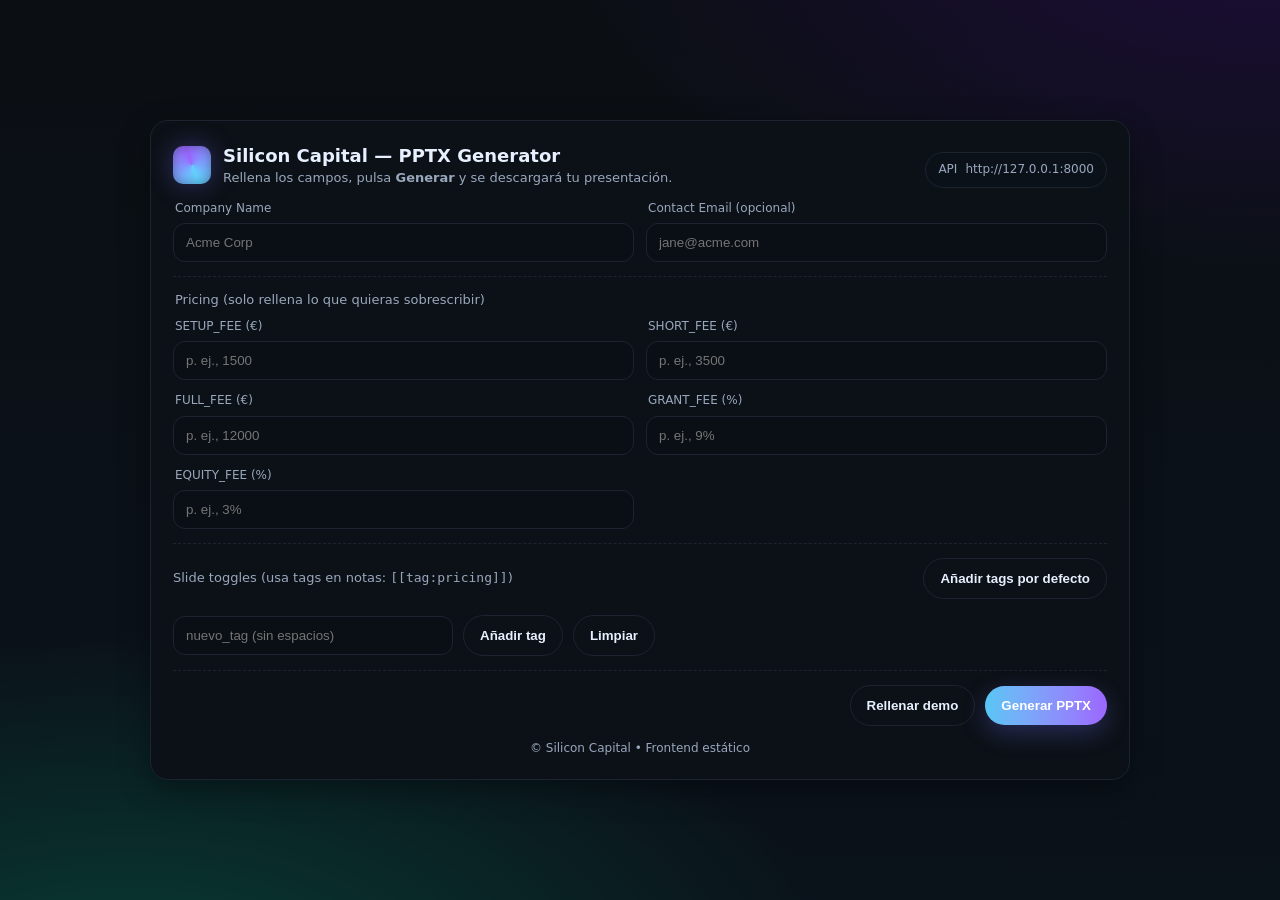
==== index.html @ 9d27d31a "subiendo el index" ====
<!DOCTYPE html>
<html lang="es">
<head>
  <meta charset="utf-8" />
  <meta name="viewport" content="width=device-width, initial-scale=1" />
  <title>Silicon Capital • PPTX Generator</title>
  <style>
    :root{
      --bg:#0b0f14;
      --card:#0f141b;
      --ink:#e7f0ff;
      --muted:#99a7bd;
      --line:#1c2430;
      --accent:#64d2ff;
      --accent2:#9b66ff;
      --ok:#28d198;
      --err:#ff6b6b;
    }
    *{box-sizing:border-box}
    html,body{height:100%}
    body{
      margin:0; color:var(--ink);
      font:14px/1.45 ui-sans-serif, system-ui, -apple-system, Segoe UI, Roboto, "Helvetica Neue", Arial;
      background: radial-gradient(1200px 600px at 10% 110%, rgba(0,255,170,.18), transparent 60%),
                  radial-gradient(1200px 600px at 100% -10%, rgba(130,0,255,.16), transparent 60%),
                  linear-gradient(180deg, #0b0f14 0%, #0a121a 100%);
      min-height:100%;
    }
    .wrap{display:flex; align-items:center; justify-content:center; min-height:100vh; padding:24px;}
    .card{
      width:min(980px, 100%);
      background: color-mix(in oklab, var(--card) 92%, black);
      border:1px solid var(--line);
      border-radius:18px; padding:22px;
      box-shadow: 0 10px 30px rgba(0,0,0,.35);
      backdrop-filter: blur(4px);
    }
    header{display:flex; align-items:flex-end; justify-content:space-between; gap:12px; margin-bottom:12px;}
    .brand{
      display:flex; align-items:center; gap:12px;
    }
    .logo{
      width:38px; height:38px; border-radius:10px;
      background: conic-gradient(from 160deg, var(--accent), var(--accent2), var(--accent));
      box-shadow: 0 0 24px rgba(121, 106, 255, .35), inset 0 0 12px rgba(0,0,0,.35);
    }
    h1{font-size:18px; margin:0}
    .hint{color:var(--muted); margin:0; font-size:13px}
    .grid{display:grid; gap:12px}
    .two{grid-template-columns: repeat(2, minmax(0,1fr));}
    @media (max-width:720px){ .two{grid-template-columns: 1fr;} }

    label{display:block; font-size:12px; color:var(--muted); margin:0 0 6px 2px}
    input{
      width:100%;
      background:#0a0f15;
      border:1px solid var(--line);
      color:var(--ink);
      padding:11px 12px;
      border-radius:12px;
      outline:none;
      transition:border-color .18s, box-shadow .18s;
    }
    input:focus{
      border-color: color-mix(in oklab, var(--accent) 70%, var(--accent2) 30%);
      box-shadow: 0 0 0 3px rgba(100,210,255,.15);
    }
    .row{display:flex; gap:10px; align-items:center; flex-wrap:wrap}
    .btn{
      appearance:none; border:0; cursor:pointer;
      border-radius:999px; padding:12px 16px; font-weight:600;
      color:white;
      background: linear-gradient(90deg, color-mix(in oklab, var(--accent) 70%, #3ad) , var(--accent2));
      box-shadow: 0 8px 24px rgba(110, 110, 255, .28);
      transition: transform .06s ease, filter .18s ease;
    }
    .btn:hover{ filter:brightness(1.08) }
    .btn:active{ transform:translateY(1px) }
    .btn.ghost{
      background:transparent; color:var(--ink);
      border:1px solid var(--line);
      box-shadow:none;
    }
    .section{border-top:1px dashed var(--line); margin:14px 0; padding-top:14px}
    .status{font-size:13px}
    .status.ok{color:var(--ok)}
    .status.err{color:var(--err)}
    .footer{margin-top:10px; color:var(--muted); font-size:12px; text-align:center}
    .chip{
      display:inline-flex; align-items:center; gap:8px; padding:8px 12px;
      background:#0a1119; border:1px solid var(--line); border-radius:999px;
      font-size:12px; color:var(--muted);
    }
    .switch{ position:relative; width:48px; height:28px; background:#1a2330; border-radius:999px; cursor:pointer; border:1px solid var(--line);}
    .switch::after{content:""; position:absolute; top:3px; left:3px; width:22px; height:22px; border-radius:50%; background:#e6f0ff; transition:.18s}
    .switch.on{ background:linear-gradient(90deg, var(--accent), var(--accent2));}
    .switch.on::after{ transform: translateX(20px); background:white;}
    .tag-grid{display:grid; grid-template-columns: 1fr auto; gap:10px; align-items:center;}
  </style>
</head>
<body>
  <div class="wrap">
    <div class="card">
      <header>
        <div class="brand">
          <div class="logo" aria-hidden="true"></div>
          <div>
            <h1>Silicon Capital — PPTX Generator</h1>
            <p class="hint">Rellena los campos, pulsa <b>Generar</b> y se descargará tu presentación.</p>
          </div>
        </div>
        <span class="chip">API <span id="apiHost">http://127.0.0.1:8000</span></span>
      </header>

      <div class="grid two">
        <div>
          <label>Company Name</label>
          <input id="company_name" placeholder="Acme Corp" />
        </div>
        <div>
          <label>Contact Email (opcional)</label>
          <input id="contact_email" type="email" placeholder="jane@acme.com" />
        </div>
      </div>

      <div class="section">
        <p class="hint" style="margin:0 0 8px 2px;">Pricing (solo rellena lo que quieras sobrescribir)</p>
        <div class="grid two">
          <div>
            <label>SETUP_FEE (€)</label>
            <input id="SETUP_FEE" type="number" min="0" placeholder="p. ej., 1500" />
          </div>
          <div>
            <label>SHORT_FEE (€)</label>
            <input id="SHORT_FEE" type="number" min="0" placeholder="p. ej., 3500" />
          </div>
          <div>
            <label>FULL_FEE (€)</label>
            <input id="FULL_FEE" type="number" min="0" placeholder="p. ej., 12000" />
          </div>
          <div>
            <label>GRANT_FEE (%)</label>
            <input id="GRANT_FEE" placeholder="p. ej., 9%" />
          </div>
          <div>
            <label>EQUITY_FEE (%)</label>
            <input id="EQUITY_FEE" placeholder="p. ej., 3%" />
          </div>
        </div>
      </div>

      <div class="section">
        <div class="row" style="justify-content:space-between; margin-bottom:8px">
          <p class="hint" style="margin:0">Slide toggles (usa tags en notas: <code>[[tag:pricing]]</code>)</p>
          <button class="btn ghost" id="addDefaultTags">Añadir tags por defecto</button>
        </div>
        <div id="tagList" class="grid" style="gap:12px"></div>
        <div class="row" style="margin-top:8px">
          <input id="newTag" placeholder="nuevo_tag (sin espacios)" style="max-width:280px" />
          <button class="btn ghost" id="addTagBtn">Añadir tag</button>
          <button class="btn ghost" id="clearTagsBtn">Limpiar</button>
        </div>
      </div>

      <div class="section row" style="justify-content:space-between;">
        <div class="status" id="status"></div>
        <div class="row">
          <button class="btn ghost" id="testBtn">Rellenar demo</button>
          <button class="btn" id="submitBtn">Generar PPTX</button>
        </div>
      </div>

      <div class="footer">© Silicon Capital • Frontend estático</div>
    </div>
  </div>

  <script>
    // Cambia esto si tu API no está en localhost
    const API_URL = "http://127.0.0.1:8000/render";
    document.getElementById("apiHost").textContent = API_URL.replace('/render','');

    const statusEl = document.getElementById("status");
    function setStatus(msg, cls){
      statusEl.className = "status" + (cls ? " " + cls : "");
      statusEl.textContent = msg || "";
    }

    // --- Slide toggles
    const tagListEl = document.getElementById("tagList");
    const slideToggles = {}; // {tag: bool}

    function renderTagRow(name, on){
      const row = document.createElement("div");
      row.className = "tag-grid";

      const label = document.createElement("div");
      label.innerHTML = `<label style="margin:0">${name}</label>`;
      const sw = document.createElement("div");
      sw.className = "switch" + (on ? " on" : "");
      sw.onclick = () => {
        slideToggles[name] = !slideToggles[name];
        drawTags();
      };

      row.appendChild(label);
      row.appendChild(sw);
      return row;
    }

    function drawTags(){
      tagListEl.innerHTML = "";
      Object.entries(slideToggles).forEach(([k,v]) => {
        tagListEl.appendChild(renderTagRow(k, v));
      });
    }

    document.getElementById("addTagBtn").onclick = () => {
      const t = (document.getElementById("newTag").value || "").trim();
      if(!t) return;
      slideToggles[t] = true;
      document.getElementById("newTag").value = "";
      drawTags();
    };
    document.getElementById("clearTagsBtn").onclick = () => {
      for (const k of Object.keys(slideToggles)) delete slideToggles[k];
      drawTags();
    };
    document.getElementById("addDefaultTags").onclick = () => {
      Object.assign(slideToggles, { cover:true, pricing:true, eic_overview:true, alt_public_funding:true, why_silicon:true });
      drawTags();
    };

    // --- Helpers
    function v(id){ return document.getElementById(id).value.trim(); }
    function buildPricing(){
      const obj = {};
      const ints = ["SETUP_FEE","SHORT_FEE","FULL_FEE"];
      ints.forEach(k => { if(v(k)!=="") obj[k] = Number(v(k)); });
      if(v("GRANT_FEE")!=="")  obj["GRANT_FEE"]  = v("GRANT_FEE");
      if(v("EQUITY_FEE")!=="") obj["EQUITY_FEE"] = v("EQUITY_FEE");
      return obj;
    }
    function buildPayload(){
      const payload = {
        company_name: v("company_name"),
        contact_email: v("contact_email") || undefined,
        pricing_overrides: buildPricing(),
        slide_toggles: slideToggles
      };
      return payload;
    }

    // Demo quick fill
    document.getElementById("testBtn").onclick = () => {
      document.getElementById("company_name").value = "Acme Corp";
      document.getElementById("SETUP_FEE").value = 1500;
      document.getElementById("SHORT_FEE").value = 3500;
      document.getElementById("FULL_FEE").value = 12000;
      document.getElementById("GRANT_FEE").value = "9%";
      document.getElementById("EQUITY_FEE").value = "3%";
      Object.assign(slideToggles, { cover:true, pricing:true });
      drawTags();
      setStatus("Campos de demo cargados.");
    };

    // Submit
    document.getElementById("submitBtn").onclick = async () => {
      setStatus("");
      const payload = buildPayload();

      if(!payload.company_name){
        setStatus("Falta el Company Name.", "err");
        return;
      }
      try{
        setStatus("Generando…");
        const res = await fetch(API_URL, {
          method:"POST",
          headers:{ "Content-Type":"application/json" },
          body: JSON.stringify(payload)
        });
        if(!res.ok){
          const txt = await res.text();
          throw new Error(`HTTP ${res.status}: ${txt}`);
        }
        const blob = await res.blob();
        const fname = `proposal_${payload.company_name.replace(/\s+/g,'_')}.pptx`;
        const url = URL.createObjectURL(blob);
        const a = document.createElement("a");
        a.href = url; a.download = fname;
        document.body.appendChild(a); a.click(); a.remove();
        URL.revokeObjectURL(url);
        setStatus("Presentación descargada ✅", "ok");
      }catch(err){
        console.error(err);
        setStatus("Error: " + err.message, "err");
      }
    };

    // arranque
    drawTags();
  </script>
</body>
</html>
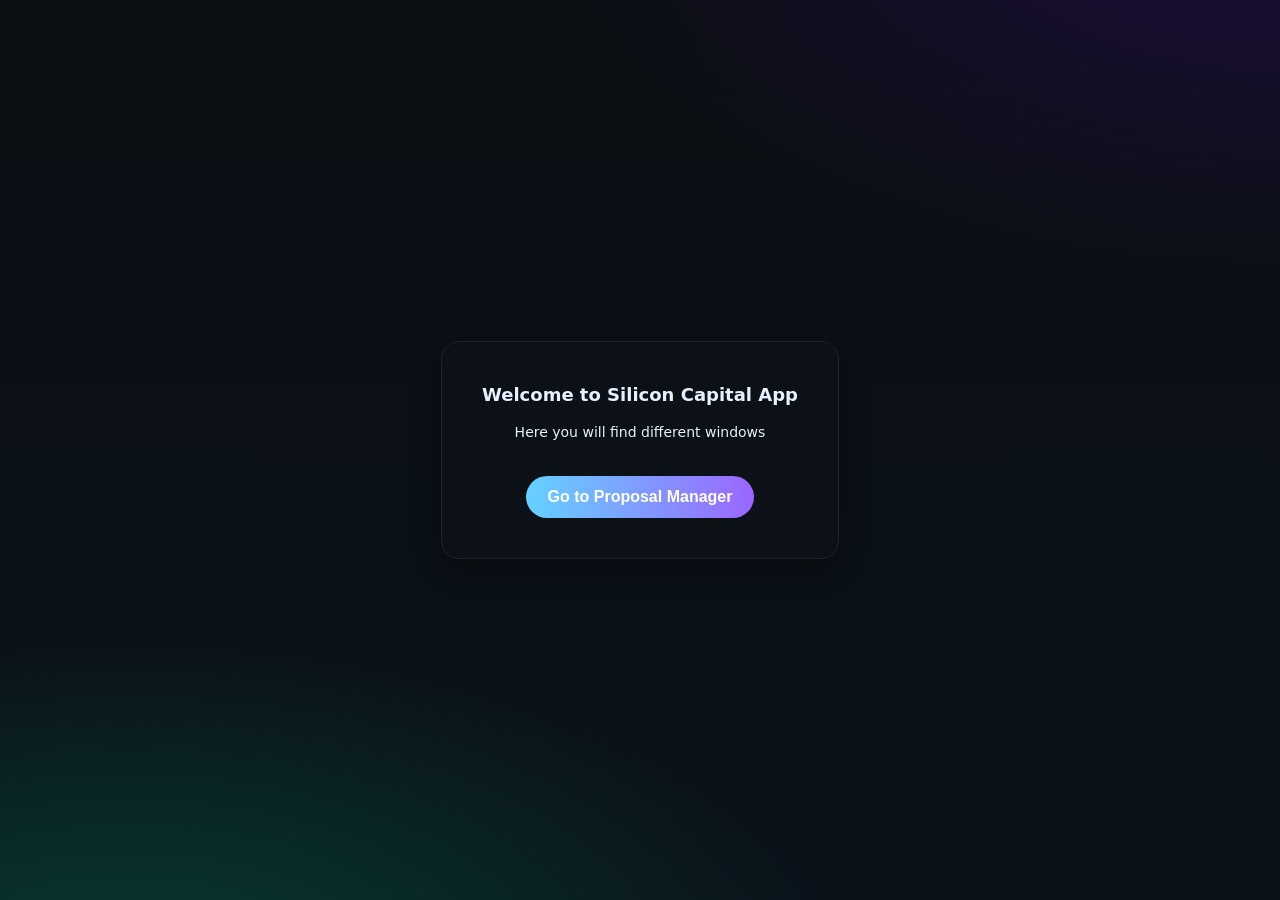
==== commit c3adef65: "Mejore la pagina" ====
--- a/index.html
+++ b/index.html
@@ -1,304 +1,70 @@
 <!DOCTYPE html>
-<html lang="es">
-<head>
-  <meta charset="utf-8" />
-  <meta name="viewport" content="width=device-width, initial-scale=1" />
-  <title>Silicon Capital • PPTX Generator</title>
-  <style>
-    :root{
-      --bg:#0b0f14;
-      --card:#0f141b;
-      --ink:#e7f0ff;
-      --muted:#99a7bd;
-      --line:#1c2430;
-      --accent:#64d2ff;
-      --accent2:#9b66ff;
-      --ok:#28d198;
-      --err:#ff6b6b;
-    }
-    *{box-sizing:border-box}
-    html,body{height:100%}
-    body{
-      margin:0; color:var(--ink);
-      font:14px/1.45 ui-sans-serif, system-ui, -apple-system, Segoe UI, Roboto, "Helvetica Neue", Arial;
-      background: radial-gradient(1200px 600px at 10% 110%, rgba(0,255,170,.18), transparent 60%),
-                  radial-gradient(1200px 600px at 100% -10%, rgba(130,0,255,.16), transparent 60%),
-                  linear-gradient(180deg, #0b0f14 0%, #0a121a 100%);
-      min-height:100%;
-    }
-    .wrap{display:flex; align-items:center; justify-content:center; min-height:100vh; padding:24px;}
-    .card{
-      width:min(980px, 100%);
-      background: color-mix(in oklab, var(--card) 92%, black);
-      border:1px solid var(--line);
-      border-radius:18px; padding:22px;
-      box-shadow: 0 10px 30px rgba(0,0,0,.35);
-      backdrop-filter: blur(4px);
-    }
-    header{display:flex; align-items:flex-end; justify-content:space-between; gap:12px; margin-bottom:12px;}
-    .brand{
-      display:flex; align-items:center; gap:12px;
-    }
-    .logo{
-      width:38px; height:38px; border-radius:10px;
-      background: conic-gradient(from 160deg, var(--accent), var(--accent2), var(--accent));
-      box-shadow: 0 0 24px rgba(121, 106, 255, .35), inset 0 0 12px rgba(0,0,0,.35);
-    }
-    h1{font-size:18px; margin:0}
-    .hint{color:var(--muted); margin:0; font-size:13px}
-    .grid{display:grid; gap:12px}
-    .two{grid-template-columns: repeat(2, minmax(0,1fr));}
-    @media (max-width:720px){ .two{grid-template-columns: 1fr;} }
+<html lang="en">
+  <head>
+    <meta charset="UTF-8" />
+    <meta name="viewport" content="width=device-width, initial-scale=1.0" />
+    <title>Silicon Capital App</title>
+    <link rel="stylesheet" href="./public/css/style.css" />
+    <style>
+      .main-container {
+        display: flex;
+        flex-direction: column;
+        align-items: center;
+        justify-content: center;
+        height: 100vh;
+        text-align: center;
+        color: var(--ink);
+        background: radial-gradient(
+            1200px 600px at 10% 110%,
+            rgba(0, 255, 170, 0.18),
+            transparent 60%
+          ),
+          radial-gradient(
+            1200px 600px at 100% -10%,
+            rgba(130, 0, 255, 0.16),
+            transparent 60%
+          ),
+          linear-gradient(180deg, #0b0f14 0%, #0a121a 100%);
+      }
 
-    label{display:block; font-size:12px; color:var(--muted); margin:0 0 6px 2px}
-    input{
-      width:100%;
-      background:#0a0f15;
-      border:1px solid var(--line);
-      color:var(--ink);
-      padding:11px 12px;
-      border-radius:12px;
-      outline:none;
-      transition:border-color .18s, box-shadow .18s;
-    }
-    input:focus{
-      border-color: color-mix(in oklab, var(--accent) 70%, var(--accent2) 30%);
-      box-shadow: 0 0 0 3px rgba(100,210,255,.15);
-    }
-    .row{display:flex; gap:10px; align-items:center; flex-wrap:wrap}
-    .btn{
-      appearance:none; border:0; cursor:pointer;
-      border-radius:999px; padding:12px 16px; font-weight:600;
-      color:white;
-      background: linear-gradient(90deg, color-mix(in oklab, var(--accent) 70%, #3ad) , var(--accent2));
-      box-shadow: 0 8px 24px rgba(110, 110, 255, .28);
-      transition: transform .06s ease, filter .18s ease;
-    }
-    .btn:hover{ filter:brightness(1.08) }
-    .btn:active{ transform:translateY(1px) }
-    .btn.ghost{
-      background:transparent; color:var(--ink);
-      border:1px solid var(--line);
-      box-shadow:none;
-    }
-    .section{border-top:1px dashed var(--line); margin:14px 0; padding-top:14px}
-    .status{font-size:13px}
-    .status.ok{color:var(--ok)}
-    .status.err{color:var(--err)}
-    .footer{margin-top:10px; color:var(--muted); font-size:12px; text-align:center}
-    .chip{
-      display:inline-flex; align-items:center; gap:8px; padding:8px 12px;
-      background:#0a1119; border:1px solid var(--line); border-radius:999px;
-      font-size:12px; color:var(--muted);
-    }
-    .switch{ position:relative; width:48px; height:28px; background:#1a2330; border-radius:999px; cursor:pointer; border:1px solid var(--line);}
-    .switch::after{content:""; position:absolute; top:3px; left:3px; width:22px; height:22px; border-radius:50%; background:#e6f0ff; transition:.18s}
-    .switch.on{ background:linear-gradient(90deg, var(--accent), var(--accent2));}
-    .switch.on::after{ transform: translateX(20px); background:white;}
-    .tag-grid{display:grid; grid-template-columns: 1fr auto; gap:10px; align-items:center;}
-  </style>
-</head>
-<body>
-  <div class="wrap">
-    <div class="card">
-      <header>
-        <div class="brand">
-          <div class="logo" aria-hidden="true"></div>
-          <div>
-            <h1>Silicon Capital — PPTX Generator</h1>
-            <p class="hint">Rellena los campos, pulsa <b>Generar</b> y se descargará tu presentación.</p>
-          </div>
+      .main-card {
+        background: color-mix(in oklab, var(--card) 92%, black);
+        border: 1px solid var(--line);
+        border-radius: 18px;
+        padding: 40px;
+        box-shadow: 0 10px 30px rgba(0, 0, 0, 0.35);
+        backdrop-filter: blur(4px);
+        max-width: 480px;
+      }
+
+      .main-btn {
+        margin-top: 20px;
+        background: linear-gradient(90deg, var(--accent), var(--accent2));
+        border: none;
+        color: white;
+        font-size: 16px;
+        font-weight: 600;
+        padding: 12px 22px;
+        border-radius: 999px;
+        cursor: pointer;
+        transition: transform 0.1s ease, filter 0.2s ease;
+      }
+
+      .main-btn:hover {
+        filter: brightness(1.1);
+      }
+      .main-btn:active {
+        transform: scale(0.97);
+      }
+    </style>
+  </head>
+  <body>
+    <div class="main-container">
+        <div class="main-card">
+            <h1>Welcome to Silicon Capital App</h1>
+            <p>Here you will find different windows</p>
+            <button class="main-btn" onclick="location.href='proposal_manager.html'">Go to Proposal Manager</button>
         </div>
-        <span class="chip">API <span id="apiHost">http://127.0.0.1:8000</span></span>
-      </header>
-
-      <div class="grid two">
-        <div>
-          <label>Company Name</label>
-          <input id="company_name" placeholder="Acme Corp" />
-        </div>
-        <div>
-          <label>Contact Email (opcional)</label>
-          <input id="contact_email" type="email" placeholder="jane@acme.com" />
-        </div>
-      </div>
-
-      <div class="section">
-        <p class="hint" style="margin:0 0 8px 2px;">Pricing (solo rellena lo que quieras sobrescribir)</p>
-        <div class="grid two">
-          <div>
-            <label>SETUP_FEE (€)</label>
-            <input id="SETUP_FEE" type="number" min="0" placeholder="p. ej., 1500" />
-          </div>
-          <div>
-            <label>SHORT_FEE (€)</label>
-            <input id="SHORT_FEE" type="number" min="0" placeholder="p. ej., 3500" />
-          </div>
-          <div>
-            <label>FULL_FEE (€)</label>
-            <input id="FULL_FEE" type="number" min="0" placeholder="p. ej., 12000" />
-          </div>
-          <div>
-            <label>GRANT_FEE (%)</label>
-            <input id="GRANT_FEE" placeholder="p. ej., 9%" />
-          </div>
-          <div>
-            <label>EQUITY_FEE (%)</label>
-            <input id="EQUITY_FEE" placeholder="p. ej., 3%" />
-          </div>
-        </div>
-      </div>
-
-      <div class="section">
-        <div class="row" style="justify-content:space-between; margin-bottom:8px">
-          <p class="hint" style="margin:0">Slide toggles (usa tags en notas: <code>[[tag:pricing]]</code>)</p>
-          <button class="btn ghost" id="addDefaultTags">Añadir tags por defecto</button>
-        </div>
-        <div id="tagList" class="grid" style="gap:12px"></div>
-        <div class="row" style="margin-top:8px">
-          <input id="newTag" placeholder="nuevo_tag (sin espacios)" style="max-width:280px" />
-          <button class="btn ghost" id="addTagBtn">Añadir tag</button>
-          <button class="btn ghost" id="clearTagsBtn">Limpiar</button>
-        </div>
-      </div>
-
-      <div class="section row" style="justify-content:space-between;">
-        <div class="status" id="status"></div>
-        <div class="row">
-          <button class="btn ghost" id="testBtn">Rellenar demo</button>
-          <button class="btn" id="submitBtn">Generar PPTX</button>
-        </div>
-      </div>
-
-      <div class="footer">© Silicon Capital • Frontend estático</div>
     </div>
-  </div>
-
-  <script>
-    // Cambia esto si tu API no está en localhost
-    const API_URL = "http://127.0.0.1:8000/render";
-    document.getElementById("apiHost").textContent = API_URL.replace('/render','');
-
-    const statusEl = document.getElementById("status");
-    function setStatus(msg, cls){
-      statusEl.className = "status" + (cls ? " " + cls : "");
-      statusEl.textContent = msg || "";
-    }
-
-    // --- Slide toggles
-    const tagListEl = document.getElementById("tagList");
-    const slideToggles = {}; // {tag: bool}
-
-    function renderTagRow(name, on){
-      const row = document.createElement("div");
-      row.className = "tag-grid";
-
-      const label = document.createElement("div");
-      label.innerHTML = `<label style="margin:0">${name}</label>`;
-      const sw = document.createElement("div");
-      sw.className = "switch" + (on ? " on" : "");
-      sw.onclick = () => {
-        slideToggles[name] = !slideToggles[name];
-        drawTags();
-      };
-
-      row.appendChild(label);
-      row.appendChild(sw);
-      return row;
-    }
-
-    function drawTags(){
-      tagListEl.innerHTML = "";
-      Object.entries(slideToggles).forEach(([k,v]) => {
-        tagListEl.appendChild(renderTagRow(k, v));
-      });
-    }
-
-    document.getElementById("addTagBtn").onclick = () => {
-      const t = (document.getElementById("newTag").value || "").trim();
-      if(!t) return;
-      slideToggles[t] = true;
-      document.getElementById("newTag").value = "";
-      drawTags();
-    };
-    document.getElementById("clearTagsBtn").onclick = () => {
-      for (const k of Object.keys(slideToggles)) delete slideToggles[k];
-      drawTags();
-    };
-    document.getElementById("addDefaultTags").onclick = () => {
-      Object.assign(slideToggles, { cover:true, pricing:true, eic_overview:true, alt_public_funding:true, why_silicon:true });
-      drawTags();
-    };
-
-    // --- Helpers
-    function v(id){ return document.getElementById(id).value.trim(); }
-    function buildPricing(){
-      const obj = {};
-      const ints = ["SETUP_FEE","SHORT_FEE","FULL_FEE"];
-      ints.forEach(k => { if(v(k)!=="") obj[k] = Number(v(k)); });
-      if(v("GRANT_FEE")!=="")  obj["GRANT_FEE"]  = v("GRANT_FEE");
-      if(v("EQUITY_FEE")!=="") obj["EQUITY_FEE"] = v("EQUITY_FEE");
-      return obj;
-    }
-    function buildPayload(){
-      const payload = {
-        company_name: v("company_name"),
-        contact_email: v("contact_email") || undefined,
-        pricing_overrides: buildPricing(),
-        slide_toggles: slideToggles
-      };
-      return payload;
-    }
-
-    // Demo quick fill
-    document.getElementById("testBtn").onclick = () => {
-      document.getElementById("company_name").value = "Acme Corp";
-      document.getElementById("SETUP_FEE").value = 1500;
-      document.getElementById("SHORT_FEE").value = 3500;
-      document.getElementById("FULL_FEE").value = 12000;
-      document.getElementById("GRANT_FEE").value = "9%";
-      document.getElementById("EQUITY_FEE").value = "3%";
-      Object.assign(slideToggles, { cover:true, pricing:true });
-      drawTags();
-      setStatus("Campos de demo cargados.");
-    };
-
-    // Submit
-    document.getElementById("submitBtn").onclick = async () => {
-      setStatus("");
-      const payload = buildPayload();
-
-      if(!payload.company_name){
-        setStatus("Falta el Company Name.", "err");
-        return;
-      }
-      try{
-        setStatus("Generando…");
-        const res = await fetch(API_URL, {
-          method:"POST",
-          headers:{ "Content-Type":"application/json" },
-          body: JSON.stringify(payload)
-        });
-        if(!res.ok){
-          const txt = await res.text();
-          throw new Error(`HTTP ${res.status}: ${txt}`);
-        }
-        const blob = await res.blob();
-        const fname = `proposal_${payload.company_name.replace(/\s+/g,'_')}.pptx`;
-        const url = URL.createObjectURL(blob);
-        const a = document.createElement("a");
-        a.href = url; a.download = fname;
-        document.body.appendChild(a); a.click(); a.remove();
-        URL.revokeObjectURL(url);
-        setStatus("Presentación descargada ✅", "ok");
-      }catch(err){
-        console.error(err);
-        setStatus("Error: " + err.message, "err");
-      }
-    };
-
-    // arranque
-    drawTags();
-  </script>
-</body>
+  </body>
 </html>
--- a/public/css/style.css
+++ b/public/css/style.css
@@ -0,0 +1,277 @@
+:root {
+    --bg: #0b0f14;
+    --card: #0f141b;
+    --ink: #e7f0ff;
+    --muted: #99a7bd;
+    --line: #1c2430;
+    --accent: #64d2ff;
+    --accent2: #9b66ff;
+    --ok: #28d198;
+    --err: #ff6b6b;
+}
+
+* {
+    box-sizing: border-box;
+}
+
+html,
+body {
+    height: 100%;
+}
+
+body {
+    margin: 0;
+    color: var(--ink);
+    font: 14px/1.45 ui-sans-serif, system-ui, -apple-system, Segoe UI,
+        Roboto, "Helvetica Neue", Arial;
+    background: radial-gradient(1200px 600px at 10% 110%,
+            rgba(0, 255, 170, 0.18),
+            transparent 60%),
+        radial-gradient(1200px 600px at 100% -10%,
+            rgba(130, 0, 255, 0.16),
+            transparent 60%),
+        linear-gradient(180deg, #0b0f14 0%, #0a121a 100%);
+    min-height: 100%;
+}
+
+.wrap {
+    display: flex;
+    align-items: center;
+    justify-content: center;
+    min-height: 100vh;
+    padding: 24px;
+}
+
+.card {
+    width: min(980px, 100%);
+    background: color-mix(in oklab, var(--card) 92%, black);
+    border: 1px solid var(--line);
+    border-radius: 18px;
+    padding: 22px;
+    box-shadow: 0 10px 30px rgba(0, 0, 0, 0.35);
+    backdrop-filter: blur(4px);
+}
+
+header {
+    display: flex;
+    align-items: flex-end;
+    justify-content: space-between;
+    gap: 12px;
+    margin-bottom: 12px;
+}
+
+.brand {
+    display: flex;
+    align-items: center;
+    gap: 12px;
+}
+
+/* Logo slot (square at the left) */
+.logo-slot {
+    width: 38px;
+    height: 38px;
+    border-radius: 10px;
+    overflow: hidden;
+    background: conic-gradient(from 160deg,
+            var(--accent),
+            var(--accent2),
+            var(--accent));
+    box-shadow: 0 0 24px rgba(121, 106, 255, 0.35),
+        inset 0 0 12px rgba(0, 0, 0, 0.35);
+    display: flex;
+    align-items: center;
+    justify-content: center;
+}
+
+.logo-slot img {
+    max-width: 100%;
+    max-height: 100%;
+    display: block;
+}
+
+h1 {
+    font-size: 18px;
+    margin: 0;
+}
+
+.hint {
+    color: var(--muted);
+    margin: 0;
+    font-size: 13px;
+}
+
+.grid {
+    display: grid;
+    gap: 12px;
+}
+
+.two {
+    grid-template-columns: repeat(2, minmax(0, 1fr));
+}
+
+@media (max-width: 720px) {
+    .two {
+        grid-template-columns: 1fr;
+    }
+}
+
+label {
+    display: block;
+    font-size: 12px;
+    color: var(--muted);
+    margin: 0 0 6px 2px;
+}
+
+input {
+    width: 100%;
+    background: #0a0f15;
+    border: 1px solid var(--line);
+    color: var(--ink);
+    padding: 11px 12px;
+    border-radius: 12px;
+    outline: none;
+    transition: border-color 0.18s, box-shadow 0.18s;
+}
+
+input:focus {
+    border-color: color-mix(in oklab,
+            var(--accent) 70%,
+            var(--accent2) 30%);
+    box-shadow: 0 0 0 3px rgba(100, 210, 255, 0.15);
+}
+
+.row {
+    display: flex;
+    gap: 10px;
+    align-items: center;
+    flex-wrap: wrap;
+}
+
+.btn {
+    appearance: none;
+    border: 0;
+    cursor: pointer;
+    border-radius: 999px;
+    padding: 12px 16px;
+    font-weight: 600;
+    color: white;
+    background: linear-gradient(90deg,
+            color-mix(in oklab, var(--accent) 70%, #3ad),
+            var(--accent2));
+    box-shadow: 0 8px 24px rgba(110, 110, 255, 0.28);
+    transition: transform 0.06s ease, filter 0.18s ease;
+}
+
+.btn:hover {
+    filter: brightness(1.08);
+}
+
+.btn:active {
+    transform: translateY(1px);
+}
+
+.btn.ghost {
+    background: transparent;
+    color: var(--ink);
+    border: 1px solid var(--line);
+    box-shadow: none;
+}
+
+.section {
+    border-top: 1px dashed var(--line);
+    margin: 14px 0;
+    padding-top: 14px;
+}
+
+.status {
+    font-size: 13px;
+}
+
+.status.ok {
+    color: var(--ok);
+}
+
+.status.err {
+    color: var(--err);
+}
+
+.footer {
+    margin-top: 10px;
+    color: var(--muted);
+    font-size: 12px;
+    text-align: center;
+}
+
+.switch {
+    position: relative;
+    width: 48px;
+    height: 28px;
+    background: #1a2330;
+    border-radius: 999px;
+    cursor: pointer;
+    border: 1px solid var(--line);
+}
+
+.switch::after {
+    content: "";
+    position: absolute;
+    top: 3px;
+    left: 3px;
+    width: 22px;
+    height: 22px;
+    border-radius: 50%;
+    background: #e6f0ff;
+    transition: 0.18s;
+}
+
+.switch.on {
+    background: linear-gradient(90deg, var(--accent), var(--accent2));
+}
+
+.switch.on::after {
+    transform: translateX(20px);
+    background: white;
+}
+
+.tag-grid {
+    display: grid;
+    grid-template-columns: 1fr auto;
+    gap: 10px;
+    align-items: center;
+}
+
+/* Loading toast (bottom-left spinner) */
+.loading-toast {
+    position: fixed;
+    left: 16px;
+    bottom: 16px;
+    display: flex;
+    gap: 10px;
+    align-items: center;
+    padding: 10px 12px;
+    background: rgba(17, 24, 39, 0.92);
+    color: #e5e7eb;
+    border: 1px solid var(--line);
+    border-radius: 10px;
+    box-shadow: 0 10px 20px rgba(0, 0, 0, 0.3);
+    z-index: 9999;
+}
+
+.loading-toast[hidden] {
+    display: none;
+}
+
+.spinner {
+    width: 18px;
+    height: 18px;
+    border: 3px solid #9ca3af;
+    border-top-color: transparent;
+    border-radius: 50%;
+    animation: spin 0.9s linear infinite;
+}
+
+@keyframes spin {
+    to {
+        transform: rotate(360deg);
+    }
+}
